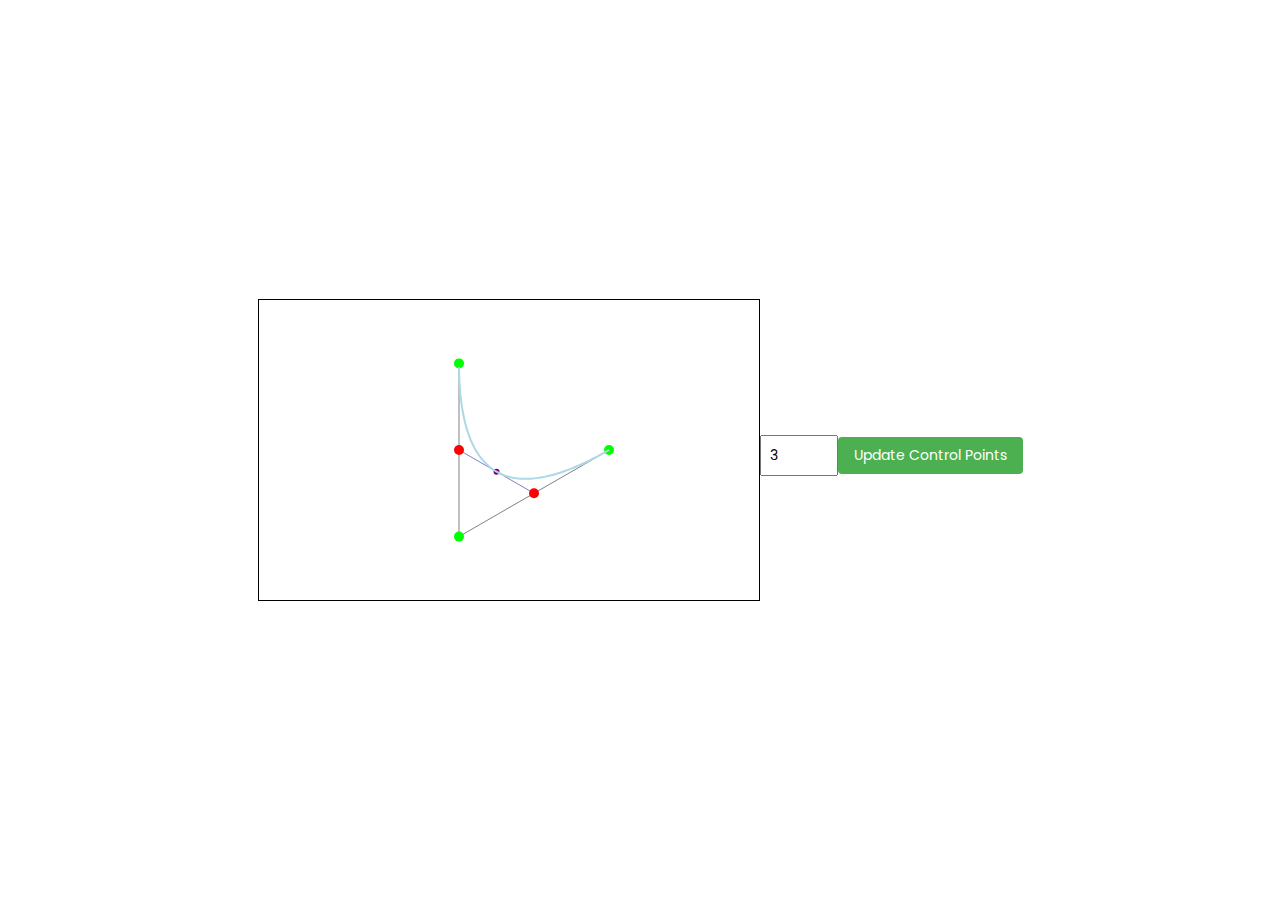
==== index.html @ 213df27c "Working Bezier curve model w/ control points + interpolation pints + midpoints" ====
<!DOCTYPE html>
<html lang="en">
<head>
  <meta charset="UTF-8">
  <meta name="viewport" content="width=device-width, initial-scale=1.0">
  <title>Bezier Curve Tool</title>
  <link rel="stylesheet" href="https://fonts.googleapis.com/css2?family=Poppins:wght@400;700&display=swap">
  <style>
    body {
      margin: 0;
      display: flex;
      justify-content: center;
      align-items: center;
      height: 100vh;
      overflow: hidden;
      font-family: 'Poppins', sans-serif;
    }

    canvas {
      border: 1px solid #000;
    }

    input {
      margin-top: 10px;
      padding: 8px;
      font-size: 14px;
      font-family: 'Poppins', sans-serif;
    }

    button {
      margin-top: 10px;
      padding: 8px 16px;
      font-size: 14px;
      font-family: 'Poppins', sans-serif;
      cursor: pointer;
      background-color: #4CAF50;
      color: #fff;
      border: none;
      border-radius: 4px;
      transition: background-color 0.3s;
    }

    button:hover {
      background-color: #45a049;
    }
  </style>
</head>
<body>
  <canvas id="bezierCanvas" width="500" height="300"></canvas>
  <input type="number" id="controlPointsInput" value="3" min="2" max="7" step="1">
  <button id="updateControlPointsButton">Update Control Points</button>

  <script>
    const canvas = document.getElementById('bezierCanvas');
    const ctx = canvas.getContext('2d');
    const defaultColor = '#00ff00';
    const draggedColor = '#008000';
    const lightBlue = '#add8e6';
    const redColor = '#ff0000';
    const controlVectorColor = '#000000'; // Black color for vectors between control points
    const interpolationVectorColor = '#000080'; // Navy color for vectors between interpolation points
    const midpointVectorColor = '#800080'; // Purple color for vectors between midpoints
    const vectorWidth = 0.5;
    let controlPointsCount = 3; // Set the default number of control points to 3
    let controlPoints = [];
    let interpolationPoints = [];
    let midpointVectors = [];

    let draggedPoint = null;

    function draw() {
      ctx.clearRect(0, 0, canvas.width, canvas.height);

      // Draw vectors connecting control points
      drawVectors(controlPoints, controlVectorColor);

      // Draw vectors connecting interpolation points
      drawVectors(interpolationPoints, interpolationVectorColor);

      // Draw vectors connecting midpoints
      drawVectors(midpointVectors, midpointVectorColor);

      // Draw control points and interpolation points
      drawPoints(controlPoints, defaultColor);
      drawPoints(interpolationPoints, redColor);
      drawMidpoints(midpointVectors, midpointVectorColor);

      // Draw Bezier curve
      ctx.strokeStyle = lightBlue;
      ctx.lineWidth = 2;
      ctx.beginPath();
      const bezierPoints = generateBezierPoints(controlPoints);
      ctx.moveTo(bezierPoints[0].x, bezierPoints[0].y);
      for (let i = 1; i < bezierPoints.length; i++) {
        ctx.lineTo(bezierPoints[i].x, bezierPoints[i].y);
      }
      ctx.stroke();
    }

    function drawVectors(points, color) {
      ctx.strokeStyle = color;
      ctx.lineWidth = vectorWidth;
      for (let i = 0; i < points.length - 1; i++) {
        ctx.beginPath();
        ctx.moveTo(points[i].x, points[i].y);
        ctx.lineTo(points[i + 1].x, points[i + 1].y);
        ctx.stroke();
      }
    }

    function drawPoints(points, color) {
      points.forEach((point, index) => {
        ctx.fillStyle = point === draggedPoint ? draggedColor : color;
        ctx.beginPath();
        ctx.arc(point.x, point.y, 5, 0, 2 * Math.PI);
        ctx.fill();
      });
    }

    function drawMidpoints(points, color) {
      ctx.fillStyle = color;
      points.forEach(point => {
        ctx.beginPath();
        ctx.arc(point.x, point.y, 3, 0, 2 * Math.PI);
        ctx.fill();
      });
    }

    function calculateInterpolationPoints(points) {
      const interpolationPoints = [];
      for (let i = 1; i < points.length; i++) {
        const x = (points[i - 1].x + points[i].x) / 2;
        const y = (points[i - 1].y + points[i].y) / 2;
        interpolationPoints.push({ x, y });
      }
      return interpolationPoints;
    }

    function generateMidpointVectors(points) {
      const midpoints = [];
      for (let i = 0; i < points.length - 1; i++) {
        const x = (points[i].x + points[i + 1].x) / 2;
        const y = (points[i].y + points[i + 1].y) / 2;
        midpoints.push({ x, y });
      }
      return midpoints;
    }

    function updateMidpointVectors() {
      midpointVectors = generateMidpointVectors(interpolationPoints);
    }

    function generateBezierPoints(points) {
      const tValues = [];
      for (let t = 0; t <= 1; t += 0.01) {
        tValues.push(t);
      }

      const bezierPoints = [];
      for (const t of tValues) {
        let x = 0;
        let y = 0;
        for (let i = 0; i < points.length; i++) {
          const binomialCoefficient = binomial(points.length - 1, i);
          const term = binomialCoefficient * (1 - t) ** (points.length - 1 - i) * t ** i;
          x += term * points[i].x;
          y += term * points[i].y;
        }
        bezierPoints.push({ x, y });
      }

      return bezierPoints;
    }

    function binomial(n, k) {
      let coeff = 1;
      for (let i = n - k + 1; i <= n; i++) {
        coeff *= i;
      }
      for (let i = 1; i <= k; i++) {
        coeff /= i;
      }
      return coeff;
    }

    function handleMouseDown(event) {
      const rect = canvas.getBoundingClientRect();
      const mouseX = event.clientX - rect.left;
      const mouseY = event.clientY - rect.top;

      draggedPoint = controlPoints.find(point => {
        const distance = Math.sqrt((point.x - mouseX) ** 2 + (point.y - mouseY) ** 2);
        return distance < 10;
      });

      if (draggedPoint) {
        document.addEventListener('mousemove', handleMouseMove);
        document.addEventListener('mouseup', handleMouseUp);
      }

      draw();
    }

    function handleMouseMove(event) {
      const rect = canvas.getBoundingClientRect();
      const mouseX = event.clientX - rect.left;
      const mouseY = event.clientY - rect.top;

      if (draggedPoint) {
        draggedPoint.x = mouseX;
        draggedPoint.y = mouseY;
      }

      // Recalculate interpolation points and midpoint vectors as control points are moved
      interpolationPoints = calculateInterpolationPoints(controlPoints);
      updateMidpointVectors();

      draw();
    }

    function handleMouseUp() {
      draggedPoint = null;
      document.removeEventListener('mousemove', handleMouseMove);
      document.removeEventListener('mouseup', handleMouseUp);
      draw();
    }

    function updateControlPoints() {
      controlPointsCount = parseInt(document.getElementById('controlPointsInput').value, 10);
      generateDefaultControlPoints();
      draw();
    }

    function generateDefaultControlPoints() {
      controlPoints = [];
      const radius = Math.min(canvas.width, canvas.height) / 3;
      const centerX = canvas.width / 2;
      const centerY = canvas.height / 2;

      for (let i = 0; i < controlPointsCount; i++) {
        const angle = (i / controlPointsCount) * 2 * Math.PI;
        const x = centerX + radius * Math.cos(angle);
        const y = centerY + radius * Math.sin(angle);
        controlPoints.push({ x, y });
      }

      interpolationPoints = calculateInterpolationPoints(controlPoints);
      updateMidpointVectors();
    }

    canvas.addEventListener('mousedown', handleMouseDown);
    document.getElementById('updateControlPointsButton').addEventListener('click', updateControlPoints);

    generateDefaultControlPoints();
    draw(); // Initial draw
  </script>
</body>
</html>
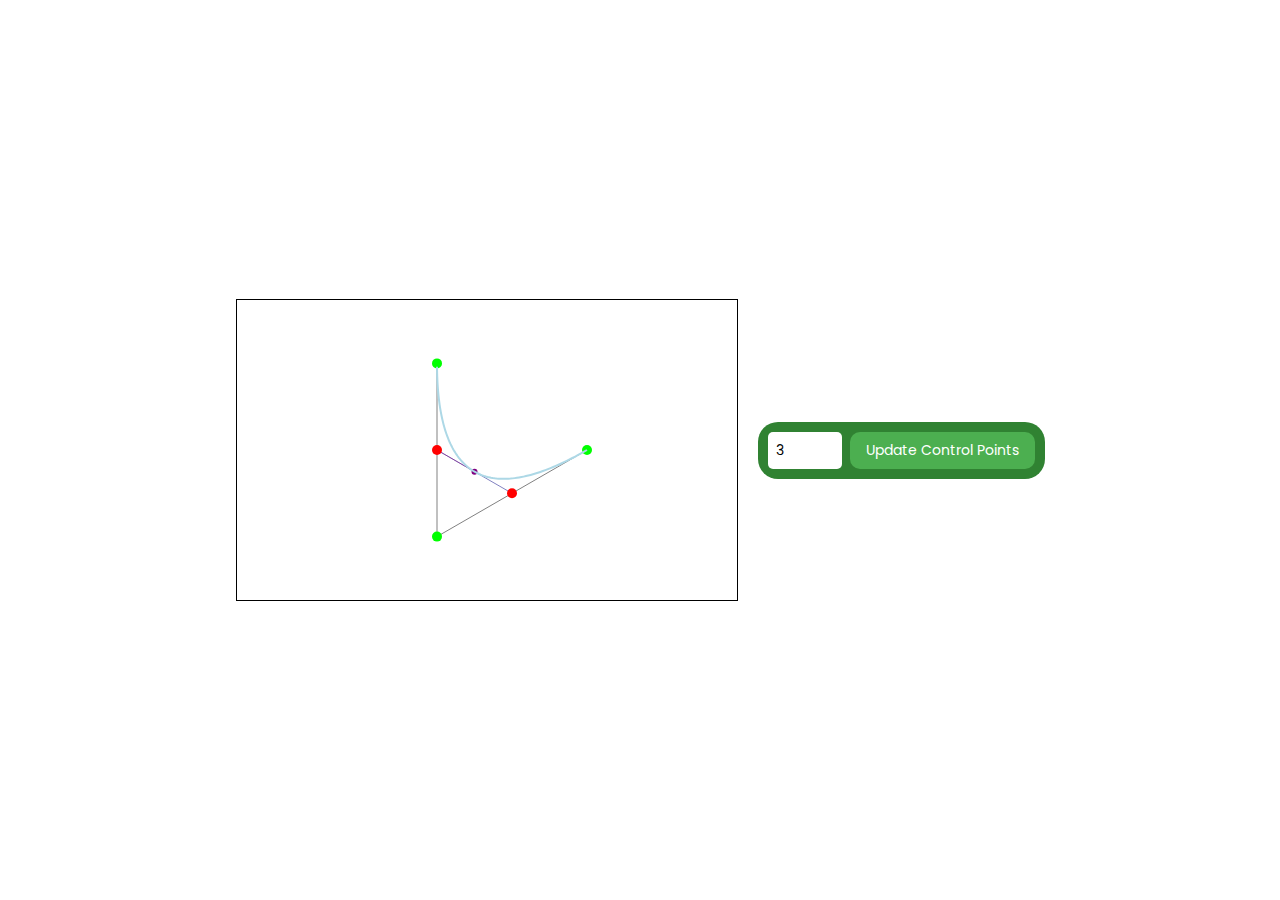
==== commit e8a0a6b0: "midpoints" ====
--- a/index.html
+++ b/index.html
@@ -21,34 +21,48 @@
     }
 
     input {
-      margin-top: 10px;
       padding: 8px;
       font-size: 14px;
+      border-radius: 5px;
+      border: none;
       font-family: 'Poppins', sans-serif;
     }
 
     button {
-      margin-top: 10px;
       padding: 8px 16px;
       font-size: 14px;
+      margin-left: 8px;
       font-family: 'Poppins', sans-serif;
       cursor: pointer;
       background-color: #4CAF50;
       color: #fff;
       border: none;
-      border-radius: 4px;
+      border-radius: 10px;
       transition: background-color 0.3s;
     }
 
     button:hover {
-      background-color: #45a049;
+      background-color: #b5dbb7;
+      color: #308232;
+    }
+
+    #controlPointsContainer {
+      background-color: #308232;
+      padding: 10px;
+      border-radius: 20px;
+      display: flex;
+      margin-left: 20px;
+      flex-direction: row;
+      align-items: center;
     }
   </style>
 </head>
 <body>
   <canvas id="bezierCanvas" width="500" height="300"></canvas>
-  <input type="number" id="controlPointsInput" value="3" min="2" max="7" step="1">
-  <button id="updateControlPointsButton">Update Control Points</button>
+  <div id="controlPointsContainer">
+    <input type="number" id="controlPointsInput" value="3" min="2" max="7" step="1">
+    <button id="updateControlPointsButton">Update Control Points</button>
+  </div>
 
   <script>
     const canvas = document.getElementById('bezierCanvas');
@@ -59,12 +73,13 @@
     const redColor = '#ff0000';
     const controlVectorColor = '#000000'; // Black color for vectors between control points
     const interpolationVectorColor = '#000080'; // Navy color for vectors between interpolation points
-    const midpointVectorColor = '#800080'; // Purple color for vectors between midpoints
+    const midpointVectorColor = ['#800080', '#FF00FF', '#8A2BE2', '#9932CC', '#9400D3', '#8B008B']; // Purple colors for vectors between midpoints
     const vectorWidth = 0.5;
     let controlPointsCount = 3; // Set the default number of control points to 3
     let controlPoints = [];
     let interpolationPoints = [];
     let midpointVectors = [];
+    let drawnMidpoints = []; // Store all drawn midpoints
 
     let draggedPoint = null;
 
@@ -78,12 +93,15 @@
       drawVectors(interpolationPoints, interpolationVectorColor);
 
       // Draw vectors connecting midpoints
-      drawVectors(midpointVectors, midpointVectorColor);
+      drawVectors(midpointVectors, midpointVectorColor[0]);
+
+      // Draw vectors connecting midpoints
+      drawMidpointConnectionVectors(midpointVectors, midpointVectorColor);
 
       // Draw control points and interpolation points
       drawPoints(controlPoints, defaultColor);
       drawPoints(interpolationPoints, redColor);
-      drawMidpoints(midpointVectors, midpointVectorColor);
+      drawMidpoints(midpointVectors, midpointVectorColor[0]);
 
       // Draw Bezier curve
       ctx.strokeStyle = lightBlue;
@@ -95,6 +113,39 @@
         ctx.lineTo(bezierPoints[i].x, bezierPoints[i].y);
       }
       ctx.stroke();
+
+      // Draw midpoints for midpoints recursively
+      drawRecursiveMidpoints(midpointVectors, midpointVectorColor.slice(1));
+    }
+
+    function drawRecursiveMidpoints(points, colors) {
+      // Check if there are midpoints to draw
+      if (points.length >= 2) {
+        // Calculate midpoints for midpoints
+        const nextMidpoints = generateMidpointVectors(points);
+        // Draw vectors connecting midpoints
+        drawMidpointConnectionVectors(nextMidpoints, colors);
+        // Draw midpoints
+        drawMidpoints(nextMidpoints, colors[0]);
+        // Recursively draw midpoints for midpoints
+        drawRecursiveMidpoints(nextMidpoints, colors.slice(1));
+        // Store the drawn midpoints for later use
+        drawnMidpoints.push(...nextMidpoints);
+      }
+    }
+
+    function drawMidpointConnectionVectors(points, colors) {
+      ctx.lineWidth = vectorWidth;
+      for (let i = 0; i < points.length; i++) {
+        const midX = (points[i].x + points[i].midpoint.x) / 2;
+        const midY = (points[i].y + points[i].midpoint.y) / 2;
+        ctx.strokeStyle = colors[i % colors.length];
+        ctx.beginPath();
+        ctx.moveTo(points[i].x, points[i].y);
+        ctx.lineTo(midX, midY);
+        ctx.lineTo(points[i].midpoint.x, points[i].midpoint.y);
+        ctx.stroke();
+      }
     }
 
     function drawVectors(points, color) {
@@ -141,7 +192,7 @@
       for (let i = 0; i < points.length - 1; i++) {
         const x = (points[i].x + points[i + 1].x) / 2;
         const y = (points[i].y + points[i + 1].y) / 2;
-        midpoints.push({ x, y });
+        midpoints.push({ x, y, midpoint: points[i + 1] });
       }
       return midpoints;
     }
@@ -228,6 +279,7 @@
     function updateControlPoints() {
       controlPointsCount = parseInt(document.getElementById('controlPointsInput').value, 10);
       generateDefaultControlPoints();
+      drawnMidpoints = []; // Reset drawn midpoints when control points are updated
       draw();
     }
 
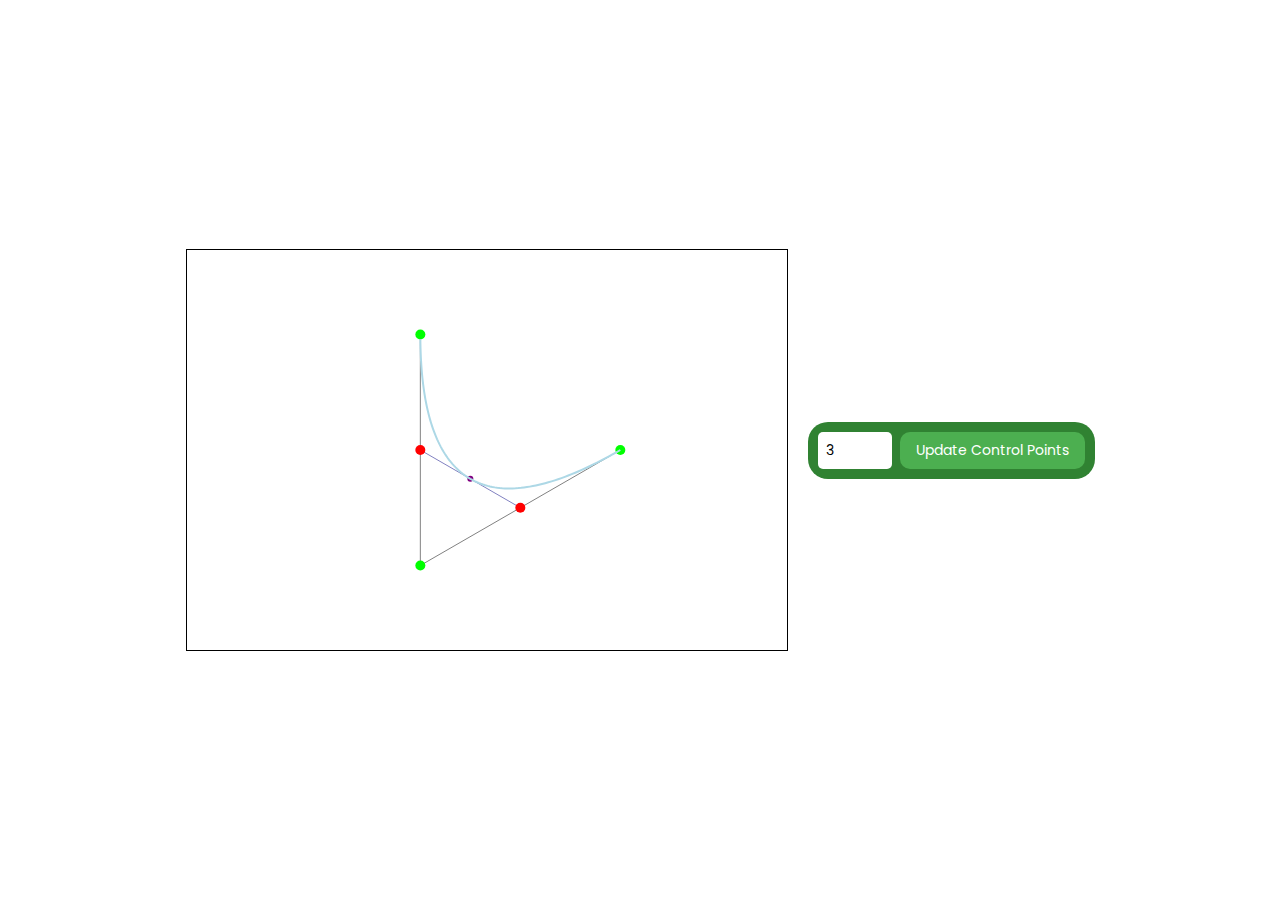
==== commit 8806b450: "midpoint vector works" ====
--- a/index.html
+++ b/index.html
@@ -58,7 +58,7 @@
   </style>
 </head>
 <body>
-  <canvas id="bezierCanvas" width="500" height="300"></canvas>
+  <canvas id="bezierCanvas" width="600" height="400"></canvas>
   <div id="controlPointsContainer">
     <input type="number" id="controlPointsInput" value="3" min="2" max="7" step="1">
     <button id="updateControlPointsButton">Update Control Points</button>
@@ -92,12 +92,6 @@
       // Draw vectors connecting interpolation points
       drawVectors(interpolationPoints, interpolationVectorColor);
 
-      // Draw vectors connecting midpoints
-      drawVectors(midpointVectors, midpointVectorColor[0]);
-
-      // Draw vectors connecting midpoints
-      drawMidpointConnectionVectors(midpointVectors, midpointVectorColor);
-
       // Draw control points and interpolation points
       drawPoints(controlPoints, defaultColor);
       drawPoints(interpolationPoints, redColor);
@@ -116,6 +110,8 @@
 
       // Draw midpoints for midpoints recursively
       drawRecursiveMidpoints(midpointVectors, midpointVectorColor.slice(1));
+      connectPurpleVectors(midpointVectors);
+
     }
 
     function drawRecursiveMidpoints(points, colors) {
@@ -123,10 +119,10 @@
       if (points.length >= 2) {
         // Calculate midpoints for midpoints
         const nextMidpoints = generateMidpointVectors(points);
-        // Draw vectors connecting midpoints
-        drawMidpointConnectionVectors(nextMidpoints, colors);
         // Draw midpoints
         drawMidpoints(nextMidpoints, colors[0]);
+        // Connect midpoints with lines matching their colors
+        drawColoredMidpointLines(nextMidpoints, colors);
         // Recursively draw midpoints for midpoints
         drawRecursiveMidpoints(nextMidpoints, colors.slice(1));
         // Store the drawn midpoints for later use
@@ -134,19 +130,57 @@
       }
     }
 
-    function drawMidpointConnectionVectors(points, colors) {
+
+    function drawColoredMidpointLines(points, colors) {
       ctx.lineWidth = vectorWidth;
-      for (let i = 0; i < points.length; i++) {
-        const midX = (points[i].x + points[i].midpoint.x) / 2;
-        const midY = (points[i].y + points[i].midpoint.y) / 2;
-        ctx.strokeStyle = colors[i % colors.length];
+      for (let i = 0; i < points.length - 1; i++) {
+        const color = colors[i % colors.length];
+        const startPoint = points[i].midpoint || points[i]; // Use midpoint if available, otherwise use the point itself
+        const endPoint = points[i + 1].midpoint || points[i + 1];
+    
+        // Connect midpoints with lines matching their colors
+        ctx.strokeStyle = color;
+        ctx.fillStyle = color;
         ctx.beginPath();
-        ctx.moveTo(points[i].x, points[i].y);
-        ctx.lineTo(midX, midY);
-        ctx.lineTo(points[i].midpoint.x, points[i].midpoint.y);
+        ctx.moveTo(startPoint.x, startPoint.y);
+        ctx.lineTo(endPoint.x, endPoint.y);
         ctx.stroke();
-      }
-    }
+    
+        // Draw a small circle at the midpoint for better visualization
+        if (points[i].midpoint) {
+          ctx.beginPath();
+          ctx.arc(points[i].midpoint.x, points[i].midpoint.y, 2, 0, 2 * Math.PI);
+          ctx.fill();
+        }
+    
+        // Connect midpoints with color #800080 (purple)
+        if (color === '#800080') {
+          ctx.strokeStyle = color;
+          ctx.beginPath();
+          ctx.moveTo(points[i].x, points[i].y);
+          ctx.lineTo(points[i].midpoint.x, points[i].midpoint.y);
+          ctx.stroke();
+        }
+      }
+    }
+    
+    function connectPurpleVectors(points) {
+      ctx.strokeStyle = '#800080'; // Use the color for #800080 (purple)
+      ctx.beginPath();
+      
+      for (let i = 0; i < points.length - 1; i++) {
+        const startPoint = points[i].midpoint || points[i];
+        const endPoint = points[i + 1].midpoint || points[i + 1];
+    
+        // Connect midpoints with color #800080 (purple)
+        ctx.moveTo(startPoint.x, startPoint.y);
+        ctx.lineTo(endPoint.x, endPoint.y);
+      }
+      
+      ctx.stroke();
+    }
+    
+    
 
     function drawVectors(points, color) {
       ctx.strokeStyle = color;
@@ -192,119 +226,121 @@
       for (let i = 0; i < points.length - 1; i++) {
         const x = (points[i].x + points[i + 1].x) / 2;
         const y = (points[i].y + points[i + 1].y) / 2;
-        midpoints.push({ x, y, midpoint: points[i + 1] });
+        midpoints.push({ x, y });
       }
       return midpoints;
     }
-
-    function updateMidpointVectors() {
-      midpointVectors = generateMidpointVectors(interpolationPoints);
-    }
-
-    function generateBezierPoints(points) {
-      const tValues = [];
-      for (let t = 0; t <= 1; t += 0.01) {
-        tValues.push(t);
-      }
-
-      const bezierPoints = [];
-      for (const t of tValues) {
-        let x = 0;
-        let y = 0;
-        for (let i = 0; i < points.length; i++) {
-          const binomialCoefficient = binomial(points.length - 1, i);
-          const term = binomialCoefficient * (1 - t) ** (points.length - 1 - i) * t ** i;
-          x += term * points[i].x;
-          y += term * points[i].y;
-        }
-        bezierPoints.push({ x, y });
-      }
-
-      return bezierPoints;
-    }
-
-    function binomial(n, k) {
-      let coeff = 1;
-      for (let i = n - k + 1; i <= n; i++) {
-        coeff *= i;
-      }
-      for (let i = 1; i <= k; i++) {
-        coeff /= i;
-      }
-      return coeff;
-    }
-
-    function handleMouseDown(event) {
-      const rect = canvas.getBoundingClientRect();
-      const mouseX = event.clientX - rect.left;
-      const mouseY = event.clientY - rect.top;
-
-      draggedPoint = controlPoints.find(point => {
-        const distance = Math.sqrt((point.x - mouseX) ** 2 + (point.y - mouseY) ** 2);
-        return distance < 10;
-      });
-
-      if (draggedPoint) {
-        document.addEventListener('mousemove', handleMouseMove);
-        document.addEventListener('mouseup', handleMouseUp);
-      }
-
-      draw();
-    }
-
-    function handleMouseMove(event) {
-      const rect = canvas.getBoundingClientRect();
-      const mouseX = event.clientX - rect.left;
-      const mouseY = event.clientY - rect.top;
-
-      if (draggedPoint) {
-        draggedPoint.x = mouseX;
-        draggedPoint.y = mouseY;
-      }
-
-      // Recalculate interpolation points and midpoint vectors as control points are moved
-      interpolationPoints = calculateInterpolationPoints(controlPoints);
-      updateMidpointVectors();
-
-      draw();
-    }
-
-    function handleMouseUp() {
-      draggedPoint = null;
-      document.removeEventListener('mousemove', handleMouseMove);
-      document.removeEventListener('mouseup', handleMouseUp);
-      draw();
-    }
-
-    function updateControlPoints() {
-      controlPointsCount = parseInt(document.getElementById('controlPointsInput').value, 10);
+    
+  
+      function updateMidpointVectors() {
+        midpointVectors = generateMidpointVectors(interpolationPoints);
+      }
+  
+      function generateBezierPoints(points) {
+        const tValues = [];
+        for (let t = 0; t <= 1; t += 0.01) {
+          tValues.push(t);
+        }
+  
+        const bezierPoints = [];
+        for (const t of tValues) {
+          let x = 0;
+          let y = 0;
+          for (let i = 0; i < points.length; i++) {
+            const binomialCoefficient = binomial(points.length - 1, i);
+            const term = binomialCoefficient * (1 - t) ** (points.length - 1 - i) * t ** i;
+            x += term * points[i].x;
+            y += term * points[i].y;
+          }
+          bezierPoints.push({ x, y });
+        }
+  
+        return bezierPoints;
+      }
+  
+      function binomial(n, k) {
+        let coeff = 1;
+        for (let i = n - k + 1; i <= n; i++) {
+          coeff *= i;
+        }
+        for (let i = 1; i <= k; i++) {
+          coeff /= i;
+        }
+        return coeff;
+      }
+  
+      function handleMouseDown(event) {
+        const rect = canvas.getBoundingClientRect();
+        const mouseX = event.clientX - rect.left;
+        const mouseY = event.clientY - rect.top;
+  
+        draggedPoint = controlPoints.find(point => {
+          const distance = Math.sqrt((point.x - mouseX) ** 2 + (point.y - mouseY) ** 2);
+          return distance < 10;
+        });
+  
+        if (draggedPoint) {
+          document.addEventListener('mousemove', handleMouseMove);
+          document.addEventListener('mouseup', handleMouseUp);
+        }
+  
+        draw();
+      }
+  
+      function handleMouseMove(event) {
+        const rect = canvas.getBoundingClientRect();
+        const mouseX = event.clientX - rect.left;
+        const mouseY = event.clientY - rect.top;
+  
+        if (draggedPoint) {
+          draggedPoint.x = mouseX;
+          draggedPoint.y = mouseY;
+        }
+  
+        // Recalculate interpolation points and midpoint vectors as control points are moved
+        interpolationPoints = calculateInterpolationPoints(controlPoints);
+        updateMidpointVectors();
+  
+        draw();
+      }
+  
+      function handleMouseUp() {
+        draggedPoint = null;
+        document.removeEventListener('mousemove', handleMouseMove);
+        document.removeEventListener('mouseup', handleMouseUp);
+        draw();
+      }
+  
+      function updateControlPoints() {
+        controlPointsCount = parseInt(document.getElementById('controlPointsInput').value, 10);
+        generateDefaultControlPoints();
+        drawnMidpoints = []; // Reset drawn midpoints when control points are updated
+        draw();
+      }
+  
+      function generateDefaultControlPoints() {
+        controlPoints = [];
+        const radius = Math.min(canvas.width, canvas.height) / 3;
+        const centerX = canvas.width / 2;
+        const centerY = canvas.height / 2;
+  
+        for (let i = 0; i < controlPointsCount; i++) {
+          const angle = (i / controlPointsCount) * 2 * Math.PI;
+          const x = centerX + radius * Math.cos(angle);
+          const y = centerY + radius * Math.sin(angle);
+          controlPoints.push({ x, y });
+        }
+  
+        interpolationPoints = calculateInterpolationPoints(controlPoints);
+        updateMidpointVectors();
+      }
+  
+      canvas.addEventListener('mousedown', handleMouseDown);
+      document.getElementById('updateControlPointsButton').addEventListener('click', updateControlPoints);
+  
       generateDefaultControlPoints();
-      drawnMidpoints = []; // Reset drawn midpoints when control points are updated
-      draw();
-    }
-
-    function generateDefaultControlPoints() {
-      controlPoints = [];
-      const radius = Math.min(canvas.width, canvas.height) / 3;
-      const centerX = canvas.width / 2;
-      const centerY = canvas.height / 2;
-
-      for (let i = 0; i < controlPointsCount; i++) {
-        const angle = (i / controlPointsCount) * 2 * Math.PI;
-        const x = centerX + radius * Math.cos(angle);
-        const y = centerY + radius * Math.sin(angle);
-        controlPoints.push({ x, y });
-      }
-
-      interpolationPoints = calculateInterpolationPoints(controlPoints);
-      updateMidpointVectors();
-    }
-
-    canvas.addEventListener('mousedown', handleMouseDown);
-    document.getElementById('updateControlPointsButton').addEventListener('click', updateControlPoints);
-
-    generateDefaultControlPoints();
-    draw(); // Initial draw
-  </script>
-</body>
-</html>
+      draw(); // Initial draw
+    </script>
+  </body>
+  </html>
+  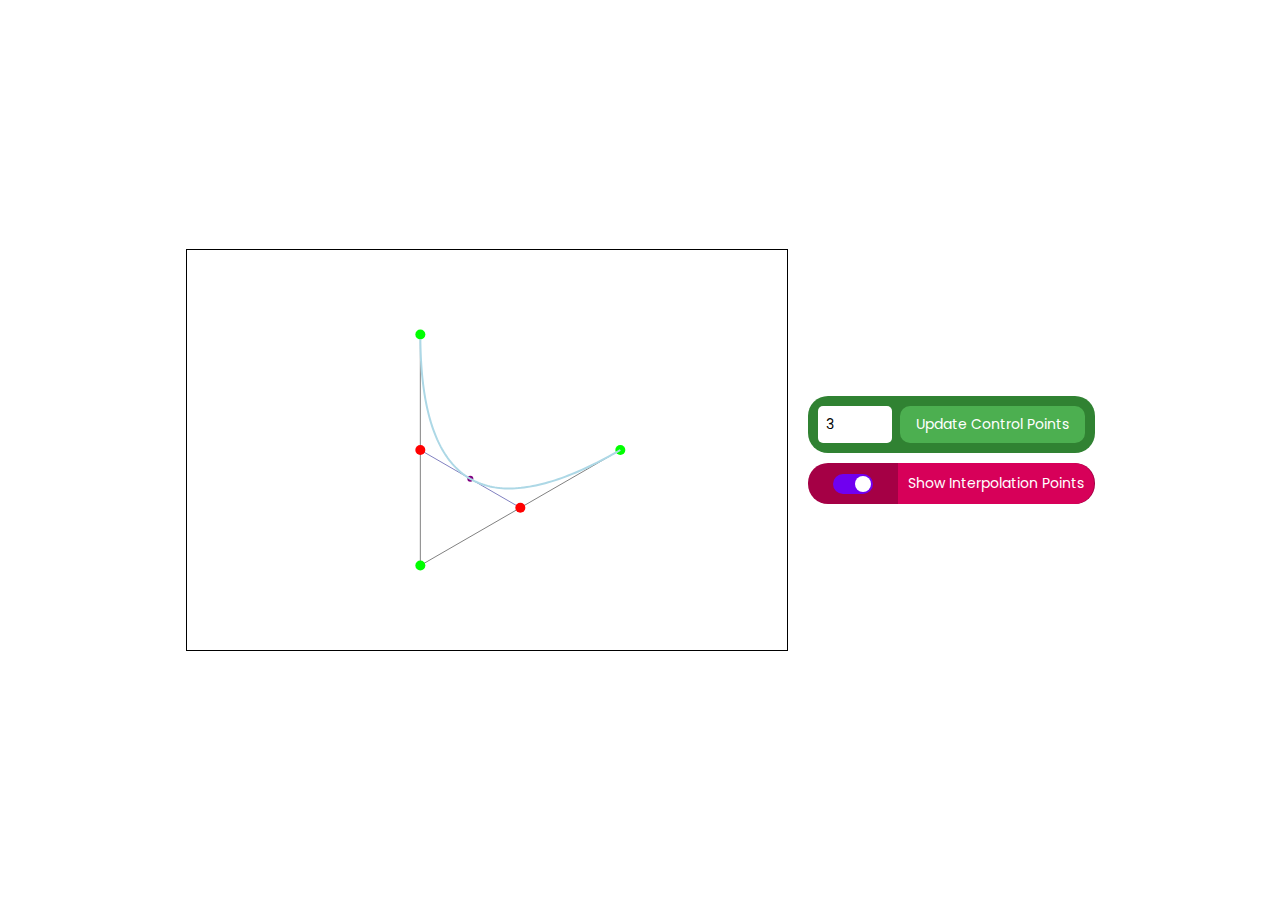
==== commit 90fae3e9: "show interpolation point feature added" ====
--- a/index.html
+++ b/index.html
@@ -46,8 +46,7 @@
       color: #308232;
     }
 
-    #controlPointsContainer {
-      background-color: #308232;
+    .container {
       padding: 10px;
       border-radius: 20px;
       display: flex;
@@ -55,15 +54,91 @@
       flex-direction: row;
       align-items: center;
     }
+
+    #controlPointsContainer {
+      background-color: #308232;
+    }
+
+    #toggleContainer {
+      background-color: #a50045;
+      padding: 0px;
+    }
+
+    #toggleContainer {
+      display: flex;
+      align-items: center;
+      margin-top: 10px;
+    }
+
+    #toggleContainer span {
+      margin-left: 25px;
+      font-size: 14px;
+      color: white;
+      background-color: #d70059;
+      padding: 10px;
+      border-top-right-radius: 20px;
+      border-bottom-right-radius: 20px;
+    }
+
+    #toggleContainer input[type="checkbox"] {
+      display: none;
+    }
+
+    #toggleContainer .toggle-slider {
+      margin-left: 25px;
+      position: relative;
+      display: inline-block;
+      width: 40px;
+      height: 20px;
+      background-color: #ccc;
+      border-radius: 20px;
+      transition: background-color 0.4s;
+    }
+
+    #toggleContainer .toggle-slider:before {
+      content: "";
+      position: absolute;
+      height: 16px;
+      width: 16px;
+      background-color: rgb(255, 255, 255);
+      border-radius: 50%;
+      top: 2px;
+      left: 2px;
+      transition: transform 0.4s;
+    }
+
+    #toggleInterpolation:checked + .toggle-slider {
+      background-color: #7000f0;
+    }
+
+    #toggleInterpolation:checked + .toggle-slider:before {
+      transform: translateX(20px);
+    }
+
+    #toggleInterpolation:not(:checked) + .toggle-slider {
+      background-color: #ff8585;
+    }
+
+    #toggleInterpolation:not(:checked) + .toggle-slider:before {
+      transform: translateX(0);
+    }
   </style>
 </head>
 <body>
   <canvas id="bezierCanvas" width="600" height="400"></canvas>
-  <div id="controlPointsContainer">
-    <input type="number" id="controlPointsInput" value="3" min="2" max="7" step="1">
-    <button id="updateControlPointsButton">Update Control Points</button>
+  <div id = "controlBox">
+    <div id="controlPointsContainer" class = "container">
+      <input type="number" id="controlPointsInput" value="3" min="2" max="7" step="1">
+      <button id="updateControlPointsButton">Update Control Points</button>
+    </div>
+  
+    <div id="toggleContainer" class = "container">
+      <input type="checkbox" id="toggleInterpolation" checked>
+      <label class="toggle-slider" for="toggleInterpolation"></label>
+      <span>Show Interpolation Points</span>
+    </div>
   </div>
-
+  
   <script>
     const canvas = document.getElementById('bezierCanvas');
     const ctx = canvas.getContext('2d');
@@ -85,18 +160,23 @@
 
     function draw() {
       ctx.clearRect(0, 0, canvas.width, canvas.height);
-
+  
       // Draw vectors connecting control points
       drawVectors(controlPoints, controlVectorColor);
-
-      // Draw vectors connecting interpolation points
-      drawVectors(interpolationPoints, interpolationVectorColor);
-
-      // Draw control points and interpolation points
+  
+      if (document.getElementById('toggleInterpolation').checked) {
+        // Draw vectors connecting interpolation points
+        drawVectors(interpolationPoints, interpolationVectorColor);
+        // Draw interpolation points
+        drawPoints(interpolationPoints, redColor);
+        drawMidpoints(midpointVectors, midpointVectorColor[0]);
+        // Draw midpoints for midpoints recursively
+        drawRecursiveMidpoints(midpointVectors, midpointVectorColor.slice(1));
+        connectPurpleVectors(midpointVectors);
+      }
+  
+      // Draw control points
       drawPoints(controlPoints, defaultColor);
-      drawPoints(interpolationPoints, redColor);
-      drawMidpoints(midpointVectors, midpointVectorColor[0]);
-
       // Draw Bezier curve
       ctx.strokeStyle = lightBlue;
       ctx.lineWidth = 2;
@@ -107,16 +187,14 @@
         ctx.lineTo(bezierPoints[i].x, bezierPoints[i].y);
       }
       ctx.stroke();
-
-      // Draw midpoints for midpoints recursively
-      drawRecursiveMidpoints(midpointVectors, midpointVectorColor.slice(1));
-      connectPurpleVectors(midpointVectors);
-
+  
+      // Store the drawn midpoints for later use
+      drawnMidpoints = [];
     }
 
     function drawRecursiveMidpoints(points, colors) {
       // Check if there are midpoints to draw
-      if (points.length >= 2) {
+      if (document.getElementById('toggleInterpolation').checked && points.length >= 2) {
         // Calculate midpoints for midpoints
         const nextMidpoints = generateMidpointVectors(points);
         // Draw midpoints
@@ -130,57 +208,56 @@
       }
     }
 
-
     function drawColoredMidpointLines(points, colors) {
-      ctx.lineWidth = vectorWidth;
-      for (let i = 0; i < points.length - 1; i++) {
-        const color = colors[i % colors.length];
-        const startPoint = points[i].midpoint || points[i]; // Use midpoint if available, otherwise use the point itself
-        const endPoint = points[i + 1].midpoint || points[i + 1];
-    
-        // Connect midpoints with lines matching their colors
-        ctx.strokeStyle = color;
-        ctx.fillStyle = color;
-        ctx.beginPath();
-        ctx.moveTo(startPoint.x, startPoint.y);
-        ctx.lineTo(endPoint.x, endPoint.y);
-        ctx.stroke();
-    
-        // Draw a small circle at the midpoint for better visualization
-        if (points[i].midpoint) {
+      if (document.getElementById('toggleInterpolation').checked) {
+        ctx.lineWidth = vectorWidth;
+        for (let i = 0; i < points.length - 1; i++) {
+          const color = colors[i % colors.length];
+          const startPoint = points[i].midpoint || points[i]; // Use midpoint if available, otherwise use the point itself
+          const endPoint = points[i + 1].midpoint || points[i + 1];
+  
+          // Connect midpoints with lines matching their colors
+          ctx.strokeStyle = color;
+          ctx.fillStyle = color;
           ctx.beginPath();
-          ctx.arc(points[i].midpoint.x, points[i].midpoint.y, 2, 0, 2 * Math.PI);
-          ctx.fill();
+          ctx.moveTo(startPoint.x, startPoint.y);
+          ctx.lineTo(endPoint.x, endPoint.y);
+          ctx.stroke();
+  
+          // Draw a small circle at the midpoint for better visualization
+          if (points[i].midpoint) {
+            ctx.beginPath();
+            ctx.arc(points[i].midpoint.x, points[i].midpoint.y, 2, 0, 2 * Math.PI);
+            ctx.fill();
+          }
+  
+          // Connect midpoints with color #800080 (purple)
+          if (color === '#800080') {
+            ctx.strokeStyle = color;
+            ctx.beginPath();
+            ctx.moveTo(points[i].x, points[i].y);
+            ctx.lineTo(points[i].midpoint.x, points[i].midpoint.y);
+            ctx.stroke();
+          }
         }
-    
-        // Connect midpoints with color #800080 (purple)
-        if (color === '#800080') {
-          ctx.strokeStyle = color;
-          ctx.beginPath();
-          ctx.moveTo(points[i].x, points[i].y);
-          ctx.lineTo(points[i].midpoint.x, points[i].midpoint.y);
-          ctx.stroke();
-        }
-      }
-    }
-    
+      }
+    }
+
     function connectPurpleVectors(points) {
       ctx.strokeStyle = '#800080'; // Use the color for #800080 (purple)
       ctx.beginPath();
-      
+
       for (let i = 0; i < points.length - 1; i++) {
         const startPoint = points[i].midpoint || points[i];
         const endPoint = points[i + 1].midpoint || points[i + 1];
-    
+
         // Connect midpoints with color #800080 (purple)
         ctx.moveTo(startPoint.x, startPoint.y);
         ctx.lineTo(endPoint.x, endPoint.y);
       }
-      
+
       ctx.stroke();
     }
-    
-    
 
     function drawVectors(points, color) {
       ctx.strokeStyle = color;
@@ -230,117 +307,115 @@
       }
       return midpoints;
     }
-    
-  
-      function updateMidpointVectors() {
-        midpointVectors = generateMidpointVectors(interpolationPoints);
-      }
-  
-      function generateBezierPoints(points) {
-        const tValues = [];
-        for (let t = 0; t <= 1; t += 0.01) {
-          tValues.push(t);
+
+    function updateMidpointVectors() {
+      midpointVectors = generateMidpointVectors(interpolationPoints);
+    }
+
+    function generateBezierPoints(points) {
+      const tValues = [];
+      for (let t = 0; t <= 1; t += 0.01) {
+        tValues.push(t);
+      }
+
+      const bezierPoints = [];
+      for (const t of tValues) {
+        let x = 0;
+        let y = 0;
+        for (let i = 0; i < points.length; i++) {
+          const binomialCoefficient = binomial(points.length - 1, i);
+          const term = binomialCoefficient * (1 - t) ** (points.length - 1 - i) * t ** i;
+          x += term * points[i].x;
+          y += term * points[i].y;
         }
-  
-        const bezierPoints = [];
-        for (const t of tValues) {
-          let x = 0;
-          let y = 0;
-          for (let i = 0; i < points.length; i++) {
-            const binomialCoefficient = binomial(points.length - 1, i);
-            const term = binomialCoefficient * (1 - t) ** (points.length - 1 - i) * t ** i;
-            x += term * points[i].x;
-            y += term * points[i].y;
-          }
-          bezierPoints.push({ x, y });
-        }
-  
-        return bezierPoints;
-      }
-  
-      function binomial(n, k) {
-        let coeff = 1;
-        for (let i = n - k + 1; i <= n; i++) {
-          coeff *= i;
-        }
-        for (let i = 1; i <= k; i++) {
-          coeff /= i;
-        }
-        return coeff;
-      }
-  
-      function handleMouseDown(event) {
-        const rect = canvas.getBoundingClientRect();
-        const mouseX = event.clientX - rect.left;
-        const mouseY = event.clientY - rect.top;
-  
-        draggedPoint = controlPoints.find(point => {
-          const distance = Math.sqrt((point.x - mouseX) ** 2 + (point.y - mouseY) ** 2);
-          return distance < 10;
-        });
-  
-        if (draggedPoint) {
-          document.addEventListener('mousemove', handleMouseMove);
-          document.addEventListener('mouseup', handleMouseUp);
-        }
-  
-        draw();
-      }
-  
-      function handleMouseMove(event) {
-        const rect = canvas.getBoundingClientRect();
-        const mouseX = event.clientX - rect.left;
-        const mouseY = event.clientY - rect.top;
-  
-        if (draggedPoint) {
-          draggedPoint.x = mouseX;
-          draggedPoint.y = mouseY;
-        }
-  
-        // Recalculate interpolation points and midpoint vectors as control points are moved
-        interpolationPoints = calculateInterpolationPoints(controlPoints);
-        updateMidpointVectors();
-  
-        draw();
-      }
-  
-      function handleMouseUp() {
-        draggedPoint = null;
-        document.removeEventListener('mousemove', handleMouseMove);
-        document.removeEventListener('mouseup', handleMouseUp);
-        draw();
-      }
-  
-      function updateControlPoints() {
-        controlPointsCount = parseInt(document.getElementById('controlPointsInput').value, 10);
-        generateDefaultControlPoints();
-        drawnMidpoints = []; // Reset drawn midpoints when control points are updated
-        draw();
-      }
-  
-      function generateDefaultControlPoints() {
-        controlPoints = [];
-        const radius = Math.min(canvas.width, canvas.height) / 3;
-        const centerX = canvas.width / 2;
-        const centerY = canvas.height / 2;
-  
-        for (let i = 0; i < controlPointsCount; i++) {
-          const angle = (i / controlPointsCount) * 2 * Math.PI;
-          const x = centerX + radius * Math.cos(angle);
-          const y = centerY + radius * Math.sin(angle);
-          controlPoints.push({ x, y });
-        }
-  
-        interpolationPoints = calculateInterpolationPoints(controlPoints);
-        updateMidpointVectors();
-      }
-  
-      canvas.addEventListener('mousedown', handleMouseDown);
-      document.getElementById('updateControlPointsButton').addEventListener('click', updateControlPoints);
-  
+        bezierPoints.push({ x, y });
+      }
+
+      return bezierPoints;
+    }
+
+    function binomial(n, k) {
+      let coeff = 1;
+      for (let i = n - k + 1; i <= n; i++) {
+        coeff *= i;
+      }
+      for (let i = 1; i <= k; i++) {
+        coeff /= i;
+      }
+      return coeff;
+    }
+
+    function handleMouseDown(event) {
+      const rect = canvas.getBoundingClientRect();
+      const mouseX = event.clientX - rect.left;
+      const mouseY = event.clientY - rect.top;
+
+      draggedPoint = controlPoints.find(point => {
+        const distance = Math.sqrt((point.x - mouseX) ** 2 + (point.y - mouseY) ** 2);
+        return distance < 10;
+      });
+
+      if (draggedPoint) {
+        document.addEventListener('mousemove', handleMouseMove);
+        document.addEventListener('mouseup', handleMouseUp);
+      }
+
+      draw();
+    }
+
+    function handleMouseMove(event) {
+      const rect = canvas.getBoundingClientRect();
+      const mouseX = event.clientX - rect.left;
+      const mouseY = event.clientY - rect.top;
+
+      if (draggedPoint) {
+        draggedPoint.x = mouseX;
+        draggedPoint.y = mouseY;
+      }
+
+      // Recalculate interpolation points and midpoint vectors as control points are moved
+      interpolationPoints = calculateInterpolationPoints(controlPoints);
+      updateMidpointVectors();
+
+      draw();
+    }
+
+    function handleMouseUp() {
+      draggedPoint = null;
+      document.removeEventListener('mousemove', handleMouseMove);
+      document.removeEventListener('mouseup', handleMouseUp);
+      draw();
+    }
+
+    function updateControlPoints() {
+      controlPointsCount = parseInt(document.getElementById('controlPointsInput').value, 10);
       generateDefaultControlPoints();
-      draw(); // Initial draw
-    </script>
-  </body>
-  </html>
-  +      drawnMidpoints = []; // Reset drawn midpoints when control points are updated
+      draw();
+    }
+
+    function generateDefaultControlPoints() {
+      controlPoints = [];
+      const radius = Math.min(canvas.width, canvas.height) / 3;
+      const centerX = canvas.width / 2;
+      const centerY = canvas.height / 2;
+
+      for (let i = 0; i < controlPointsCount; i++) {
+        const angle = (i / controlPointsCount) * 2 * Math.PI;
+        const x = centerX + radius * Math.cos(angle);
+        const y = centerY + radius * Math.sin(angle);
+        controlPoints.push({ x, y });
+      }
+
+      interpolationPoints = calculateInterpolationPoints(controlPoints);
+      updateMidpointVectors();
+    }
+
+    canvas.addEventListener('mousedown', handleMouseDown);
+    document.getElementById('updateControlPointsButton').addEventListener('click', updateControlPoints);
+
+    generateDefaultControlPoints();
+    draw(); // Initial draw
+  </script>
+</body>
+</html>
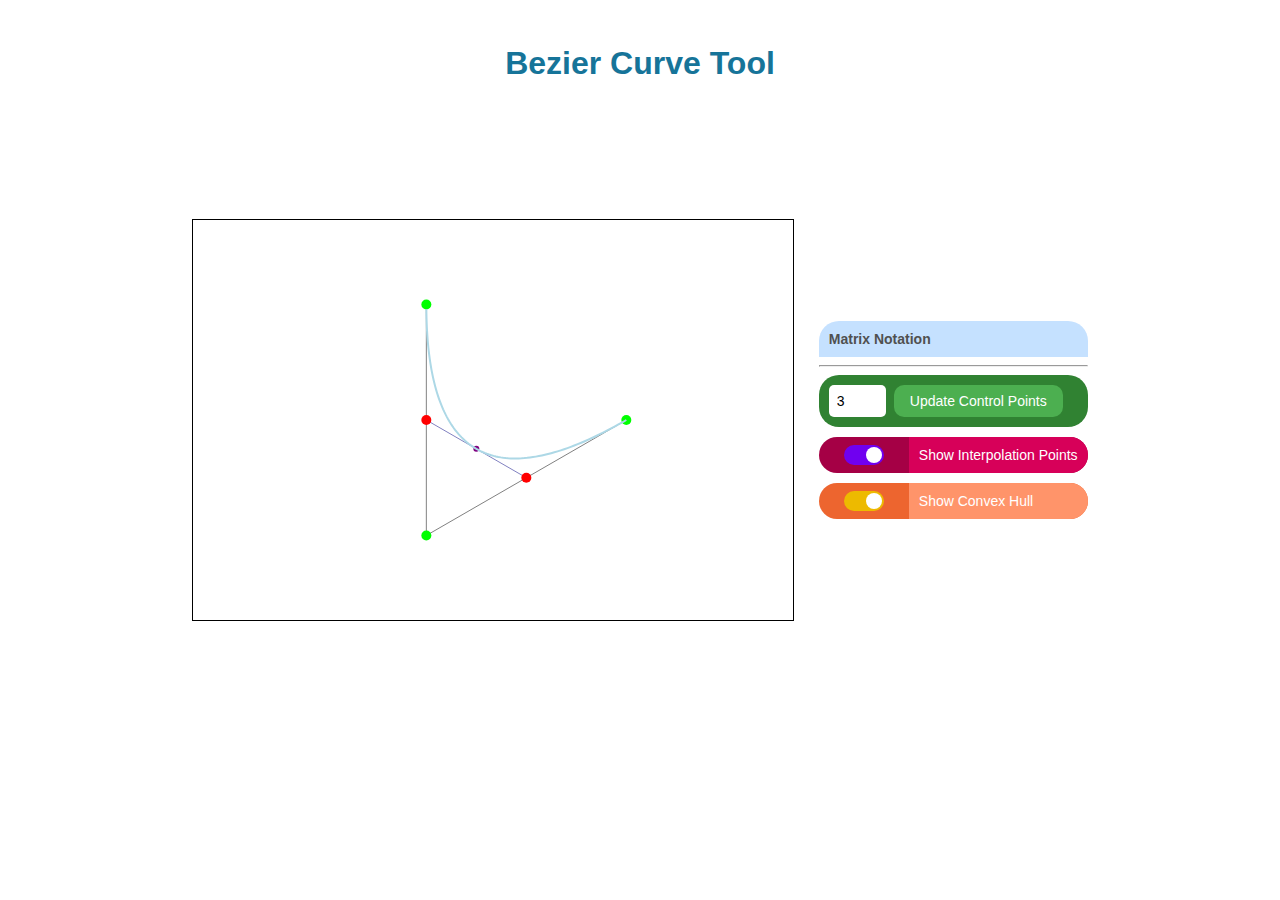
==== commit c7d7bb01: "convex hull toggle" ====
--- a/index.html
+++ b/index.html
@@ -4,418 +4,37 @@
   <meta charset="UTF-8">
   <meta name="viewport" content="width=device-width, initial-scale=1.0">
   <title>Bezier Curve Tool</title>
-  <link rel="stylesheet" href="https://fonts.googleapis.com/css2?family=Poppins:wght@400;700&display=swap">
-  <style>
-    body {
-      margin: 0;
-      display: flex;
-      justify-content: center;
-      align-items: center;
-      height: 100vh;
-      overflow: hidden;
-      font-family: 'Poppins', sans-serif;
-    }
-
-    canvas {
-      border: 1px solid #000;
-    }
-
-    input {
-      padding: 8px;
-      font-size: 14px;
-      border-radius: 5px;
-      border: none;
-      font-family: 'Poppins', sans-serif;
-    }
-
-    button {
-      padding: 8px 16px;
-      font-size: 14px;
-      margin-left: 8px;
-      font-family: 'Poppins', sans-serif;
-      cursor: pointer;
-      background-color: #4CAF50;
-      color: #fff;
-      border: none;
-      border-radius: 10px;
-      transition: background-color 0.3s;
-    }
-
-    button:hover {
-      background-color: #b5dbb7;
-      color: #308232;
-    }
-
-    .container {
-      padding: 10px;
-      border-radius: 20px;
-      display: flex;
-      margin-left: 20px;
-      flex-direction: row;
-      align-items: center;
-    }
-
-    #controlPointsContainer {
-      background-color: #308232;
-    }
-
-    #toggleContainer {
-      background-color: #a50045;
-      padding: 0px;
-    }
-
-    #toggleContainer {
-      display: flex;
-      align-items: center;
-      margin-top: 10px;
-    }
-
-    #toggleContainer span {
-      margin-left: 25px;
-      font-size: 14px;
-      color: white;
-      background-color: #d70059;
-      padding: 10px;
-      border-top-right-radius: 20px;
-      border-bottom-right-radius: 20px;
-    }
-
-    #toggleContainer input[type="checkbox"] {
-      display: none;
-    }
-
-    #toggleContainer .toggle-slider {
-      margin-left: 25px;
-      position: relative;
-      display: inline-block;
-      width: 40px;
-      height: 20px;
-      background-color: #ccc;
-      border-radius: 20px;
-      transition: background-color 0.4s;
-    }
-
-    #toggleContainer .toggle-slider:before {
-      content: "";
-      position: absolute;
-      height: 16px;
-      width: 16px;
-      background-color: rgb(255, 255, 255);
-      border-radius: 50%;
-      top: 2px;
-      left: 2px;
-      transition: transform 0.4s;
-    }
-
-    #toggleInterpolation:checked + .toggle-slider {
-      background-color: #7000f0;
-    }
-
-    #toggleInterpolation:checked + .toggle-slider:before {
-      transform: translateX(20px);
-    }
-
-    #toggleInterpolation:not(:checked) + .toggle-slider {
-      background-color: #ff8585;
-    }
-
-    #toggleInterpolation:not(:checked) + .toggle-slider:before {
-      transform: translateX(0);
-    }
-  </style>
+  <link rel="stylesheet" href="style.css">
 </head>
 <body>
-  <canvas id="bezierCanvas" width="600" height="400"></canvas>
-  <div id = "controlBox">
-    <div id="controlPointsContainer" class = "container">
-      <input type="number" id="controlPointsInput" value="3" min="2" max="7" step="1">
-      <button id="updateControlPointsButton">Update Control Points</button>
-    </div>
-  
-    <div id="toggleContainer" class = "container">
-      <input type="checkbox" id="toggleInterpolation" checked>
-      <label class="toggle-slider" for="toggleInterpolation"></label>
-      <span>Show Interpolation Points</span>
+  <h1 id = "title">Bezier Curve Tool</h1>
+  <div id = "content">
+    <canvas id="bezierCanvas" width="600" height="400"></canvas>
+    <div id="controlBox">
+      <div id = "matrix_notation">
+        <h3>Matrix Notation</h3>
+        <div id = "matrix_content">
+          <div class = "matrix"></div>
+        </div>
+      </div>
+      <hr>
+      <div id="controlPointsContainer" class="container">
+        <input type="number" id="controlPointsInput" value="3" min="2" max="7" step="1">
+        <button id="updateControlPointsButton">Update Control Points</button>
+      </div>
+    
+      <div id = "interpolationContainer" class="toggleContainer container">
+        <input type="checkbox" id="toggleInterpolation" checked>
+        <label class="toggle-slider" for="toggleInterpolation"></label>
+        <span>Show Interpolation Points</span>
+      </div>
+      <div id = "convexContainer" class="toggleContainer container">
+        <input type="checkbox" id="toggleConvex" checked>
+        <label class="toggle-slider" for="toggleConvex"></label>
+        <span>Show Convex Hull</span>
+      </div>
     </div>
   </div>
-  
-  <script>
-    const canvas = document.getElementById('bezierCanvas');
-    const ctx = canvas.getContext('2d');
-    const defaultColor = '#00ff00';
-    const draggedColor = '#008000';
-    const lightBlue = '#add8e6';
-    const redColor = '#ff0000';
-    const controlVectorColor = '#000000'; // Black color for vectors between control points
-    const interpolationVectorColor = '#000080'; // Navy color for vectors between interpolation points
-    const midpointVectorColor = ['#800080', '#FF00FF', '#8A2BE2', '#9932CC', '#9400D3', '#8B008B']; // Purple colors for vectors between midpoints
-    const vectorWidth = 0.5;
-    let controlPointsCount = 3; // Set the default number of control points to 3
-    let controlPoints = [];
-    let interpolationPoints = [];
-    let midpointVectors = [];
-    let drawnMidpoints = []; // Store all drawn midpoints
-
-    let draggedPoint = null;
-
-    function draw() {
-      ctx.clearRect(0, 0, canvas.width, canvas.height);
-  
-      // Draw vectors connecting control points
-      drawVectors(controlPoints, controlVectorColor);
-  
-      if (document.getElementById('toggleInterpolation').checked) {
-        // Draw vectors connecting interpolation points
-        drawVectors(interpolationPoints, interpolationVectorColor);
-        // Draw interpolation points
-        drawPoints(interpolationPoints, redColor);
-        drawMidpoints(midpointVectors, midpointVectorColor[0]);
-        // Draw midpoints for midpoints recursively
-        drawRecursiveMidpoints(midpointVectors, midpointVectorColor.slice(1));
-        connectPurpleVectors(midpointVectors);
-      }
-  
-      // Draw control points
-      drawPoints(controlPoints, defaultColor);
-      // Draw Bezier curve
-      ctx.strokeStyle = lightBlue;
-      ctx.lineWidth = 2;
-      ctx.beginPath();
-      const bezierPoints = generateBezierPoints(controlPoints);
-      ctx.moveTo(bezierPoints[0].x, bezierPoints[0].y);
-      for (let i = 1; i < bezierPoints.length; i++) {
-        ctx.lineTo(bezierPoints[i].x, bezierPoints[i].y);
-      }
-      ctx.stroke();
-  
-      // Store the drawn midpoints for later use
-      drawnMidpoints = [];
-    }
-
-    function drawRecursiveMidpoints(points, colors) {
-      // Check if there are midpoints to draw
-      if (document.getElementById('toggleInterpolation').checked && points.length >= 2) {
-        // Calculate midpoints for midpoints
-        const nextMidpoints = generateMidpointVectors(points);
-        // Draw midpoints
-        drawMidpoints(nextMidpoints, colors[0]);
-        // Connect midpoints with lines matching their colors
-        drawColoredMidpointLines(nextMidpoints, colors);
-        // Recursively draw midpoints for midpoints
-        drawRecursiveMidpoints(nextMidpoints, colors.slice(1));
-        // Store the drawn midpoints for later use
-        drawnMidpoints.push(...nextMidpoints);
-      }
-    }
-
-    function drawColoredMidpointLines(points, colors) {
-      if (document.getElementById('toggleInterpolation').checked) {
-        ctx.lineWidth = vectorWidth;
-        for (let i = 0; i < points.length - 1; i++) {
-          const color = colors[i % colors.length];
-          const startPoint = points[i].midpoint || points[i]; // Use midpoint if available, otherwise use the point itself
-          const endPoint = points[i + 1].midpoint || points[i + 1];
-  
-          // Connect midpoints with lines matching their colors
-          ctx.strokeStyle = color;
-          ctx.fillStyle = color;
-          ctx.beginPath();
-          ctx.moveTo(startPoint.x, startPoint.y);
-          ctx.lineTo(endPoint.x, endPoint.y);
-          ctx.stroke();
-  
-          // Draw a small circle at the midpoint for better visualization
-          if (points[i].midpoint) {
-            ctx.beginPath();
-            ctx.arc(points[i].midpoint.x, points[i].midpoint.y, 2, 0, 2 * Math.PI);
-            ctx.fill();
-          }
-  
-          // Connect midpoints with color #800080 (purple)
-          if (color === '#800080') {
-            ctx.strokeStyle = color;
-            ctx.beginPath();
-            ctx.moveTo(points[i].x, points[i].y);
-            ctx.lineTo(points[i].midpoint.x, points[i].midpoint.y);
-            ctx.stroke();
-          }
-        }
-      }
-    }
-
-    function connectPurpleVectors(points) {
-      ctx.strokeStyle = '#800080'; // Use the color for #800080 (purple)
-      ctx.beginPath();
-
-      for (let i = 0; i < points.length - 1; i++) {
-        const startPoint = points[i].midpoint || points[i];
-        const endPoint = points[i + 1].midpoint || points[i + 1];
-
-        // Connect midpoints with color #800080 (purple)
-        ctx.moveTo(startPoint.x, startPoint.y);
-        ctx.lineTo(endPoint.x, endPoint.y);
-      }
-
-      ctx.stroke();
-    }
-
-    function drawVectors(points, color) {
-      ctx.strokeStyle = color;
-      ctx.lineWidth = vectorWidth;
-      for (let i = 0; i < points.length - 1; i++) {
-        ctx.beginPath();
-        ctx.moveTo(points[i].x, points[i].y);
-        ctx.lineTo(points[i + 1].x, points[i + 1].y);
-        ctx.stroke();
-      }
-    }
-
-    function drawPoints(points, color) {
-      points.forEach((point, index) => {
-        ctx.fillStyle = point === draggedPoint ? draggedColor : color;
-        ctx.beginPath();
-        ctx.arc(point.x, point.y, 5, 0, 2 * Math.PI);
-        ctx.fill();
-      });
-    }
-
-    function drawMidpoints(points, color) {
-      ctx.fillStyle = color;
-      points.forEach(point => {
-        ctx.beginPath();
-        ctx.arc(point.x, point.y, 3, 0, 2 * Math.PI);
-        ctx.fill();
-      });
-    }
-
-    function calculateInterpolationPoints(points) {
-      const interpolationPoints = [];
-      for (let i = 1; i < points.length; i++) {
-        const x = (points[i - 1].x + points[i].x) / 2;
-        const y = (points[i - 1].y + points[i].y) / 2;
-        interpolationPoints.push({ x, y });
-      }
-      return interpolationPoints;
-    }
-
-    function generateMidpointVectors(points) {
-      const midpoints = [];
-      for (let i = 0; i < points.length - 1; i++) {
-        const x = (points[i].x + points[i + 1].x) / 2;
-        const y = (points[i].y + points[i + 1].y) / 2;
-        midpoints.push({ x, y });
-      }
-      return midpoints;
-    }
-
-    function updateMidpointVectors() {
-      midpointVectors = generateMidpointVectors(interpolationPoints);
-    }
-
-    function generateBezierPoints(points) {
-      const tValues = [];
-      for (let t = 0; t <= 1; t += 0.01) {
-        tValues.push(t);
-      }
-
-      const bezierPoints = [];
-      for (const t of tValues) {
-        let x = 0;
-        let y = 0;
-        for (let i = 0; i < points.length; i++) {
-          const binomialCoefficient = binomial(points.length - 1, i);
-          const term = binomialCoefficient * (1 - t) ** (points.length - 1 - i) * t ** i;
-          x += term * points[i].x;
-          y += term * points[i].y;
-        }
-        bezierPoints.push({ x, y });
-      }
-
-      return bezierPoints;
-    }
-
-    function binomial(n, k) {
-      let coeff = 1;
-      for (let i = n - k + 1; i <= n; i++) {
-        coeff *= i;
-      }
-      for (let i = 1; i <= k; i++) {
-        coeff /= i;
-      }
-      return coeff;
-    }
-
-    function handleMouseDown(event) {
-      const rect = canvas.getBoundingClientRect();
-      const mouseX = event.clientX - rect.left;
-      const mouseY = event.clientY - rect.top;
-
-      draggedPoint = controlPoints.find(point => {
-        const distance = Math.sqrt((point.x - mouseX) ** 2 + (point.y - mouseY) ** 2);
-        return distance < 10;
-      });
-
-      if (draggedPoint) {
-        document.addEventListener('mousemove', handleMouseMove);
-        document.addEventListener('mouseup', handleMouseUp);
-      }
-
-      draw();
-    }
-
-    function handleMouseMove(event) {
-      const rect = canvas.getBoundingClientRect();
-      const mouseX = event.clientX - rect.left;
-      const mouseY = event.clientY - rect.top;
-
-      if (draggedPoint) {
-        draggedPoint.x = mouseX;
-        draggedPoint.y = mouseY;
-      }
-
-      // Recalculate interpolation points and midpoint vectors as control points are moved
-      interpolationPoints = calculateInterpolationPoints(controlPoints);
-      updateMidpointVectors();
-
-      draw();
-    }
-
-    function handleMouseUp() {
-      draggedPoint = null;
-      document.removeEventListener('mousemove', handleMouseMove);
-      document.removeEventListener('mouseup', handleMouseUp);
-      draw();
-    }
-
-    function updateControlPoints() {
-      controlPointsCount = parseInt(document.getElementById('controlPointsInput').value, 10);
-      generateDefaultControlPoints();
-      drawnMidpoints = []; // Reset drawn midpoints when control points are updated
-      draw();
-    }
-
-    function generateDefaultControlPoints() {
-      controlPoints = [];
-      const radius = Math.min(canvas.width, canvas.height) / 3;
-      const centerX = canvas.width / 2;
-      const centerY = canvas.height / 2;
-
-      for (let i = 0; i < controlPointsCount; i++) {
-        const angle = (i / controlPointsCount) * 2 * Math.PI;
-        const x = centerX + radius * Math.cos(angle);
-        const y = centerY + radius * Math.sin(angle);
-        controlPoints.push({ x, y });
-      }
-
-      interpolationPoints = calculateInterpolationPoints(controlPoints);
-      updateMidpointVectors();
-    }
-
-    canvas.addEventListener('mousedown', handleMouseDown);
-    document.getElementById('updateControlPointsButton').addEventListener('click', updateControlPoints);
-
-    generateDefaultControlPoints();
-    draw(); // Initial draw
-  </script>
+  <script src="script.js"></script>
 </body>
 </html>
--- a/style.css
+++ b/style.css
@@ -0,0 +1,185 @@
+body {
+  overflow: hidden;
+  font-family: 'Poppins', sans-serif;
+}
+
+#title {
+    margin: 0;
+    margin-top: 5vh;
+    display: flex;
+    justify-content: center;
+    align-items: center;
+    color: rgb(22, 116, 153);
+}
+
+#content {
+    height: 75vh;
+    display: flex;
+    justify-content: center;
+    align-items: center;
+    overflow: hidden;
+  }
+
+  h1 {
+    color: black;
+  }
+  
+  canvas {
+    border: 1px solid #000;
+  }
+
+  #controlBox {
+    margin-left: 25px;
+    
+    h3 {
+      margin: 0;
+      font-size: 14px;
+      color: rgb(80, 80, 80);
+      background-color: #c5e1ff;
+      padding: 10px;
+      border-top-left-radius: 20px;
+      border-top-right-radius: 20px;
+    }
+
+    #matrix_content {
+      background-color: #f6f9fd;
+      border-bottom-left-radius: 15px;
+      border-bottom-right-radius: 15px;
+    }
+  }
+
+
+  
+  input {
+    padding: 8px;
+    font-size: 14px;
+    border-radius: 5px;
+    border: none;
+    font-family: 'Poppins', sans-serif;
+  }
+  
+  button {
+    padding: 8px 16px;
+    font-size: 14px;
+    margin-left: 8px;
+    font-family: 'Poppins', sans-serif;
+    cursor: pointer;
+    background-color: #4CAF50;
+    color: #fff;
+    border: none;
+    border-radius: 10px;
+    transition: background-color 0.3s;
+  }
+  
+  button:hover {
+    background-color: #b5dbb7;
+    color: #308232;
+  }
+  
+  .container {
+    padding: 10px;
+    border-radius: 20px;
+    display: flex;
+    flex-direction: row;
+    align-items: center;
+  }
+  
+  #controlPointsContainer {
+    background-color: #308232;
+  }
+  
+  #interpolationContainer {
+    background-color: #a50045;
+  }
+
+  #convexContainer {
+    background-color: #ed652f;
+  }
+
+  #interpolationContainer span{
+    background-color: #d70059;
+  }
+
+  #convexContainer  span{
+    background-color: #ff946a;
+    padding-right: 55px;
+  }
+  
+  
+  .toggleContainer {
+    display: flex;
+    align-items: center;
+    margin-top: 10px;
+    padding: 0px;
+  }
+  
+  .toggleContainer span {
+    margin-left: 25px;
+    font-size: 14px;
+    color: white;
+    padding: 10px;
+    border-top-right-radius: 20px;
+    border-bottom-right-radius: 20px;
+  }
+  
+  .toggleContainer input[type="checkbox"] {
+    display: none;
+  }
+  
+  .toggleContainer .toggle-slider {
+    margin-left: 25px;
+    position: relative;
+    display: inline-block;
+    width: 40px;
+    height: 20px;
+    background-color: #ccc;
+    border-radius: 20px;
+    transition: background-color 0.4s;
+  }
+  
+  .toggleContainer .toggle-slider:before {
+    content: "";
+    position: absolute;
+    height: 16px;
+    width: 16px;
+    background-color: rgb(255, 255, 255);
+    border-radius: 50%;
+    top: 2px;
+    left: 2px;
+    transition: transform 0.4s;
+  }
+  
+  #toggleInterpolation:checked + .toggle-slider {
+    background-color: #7000f0;
+  }
+  
+  #toggleInterpolation:checked + .toggle-slider:before {
+    transform: translateX(20px);
+  }
+  
+  #toggleInterpolation:not(:checked) + .toggle-slider {
+    background-color: #ff6a6a;
+  }
+  
+  #toggleInterpolation:not(:checked) + .toggle-slider:before {
+    transform: translateX(0);
+  }
+
+  /* convex hull styling */
+
+  #toggleConvex:checked + .toggle-slider {
+    background-color: #edba00;
+  }
+  
+  #toggleConvex:checked + .toggle-slider:before {
+    transform: translateX(20px);
+  }
+  
+  #toggleConvex:not(:checked) + .toggle-slider {
+    background-color: #a82700;
+  }
+  
+  #toggleConvex:not(:checked) + .toggle-slider:before {
+    transform: translateX(0);
+  }
+  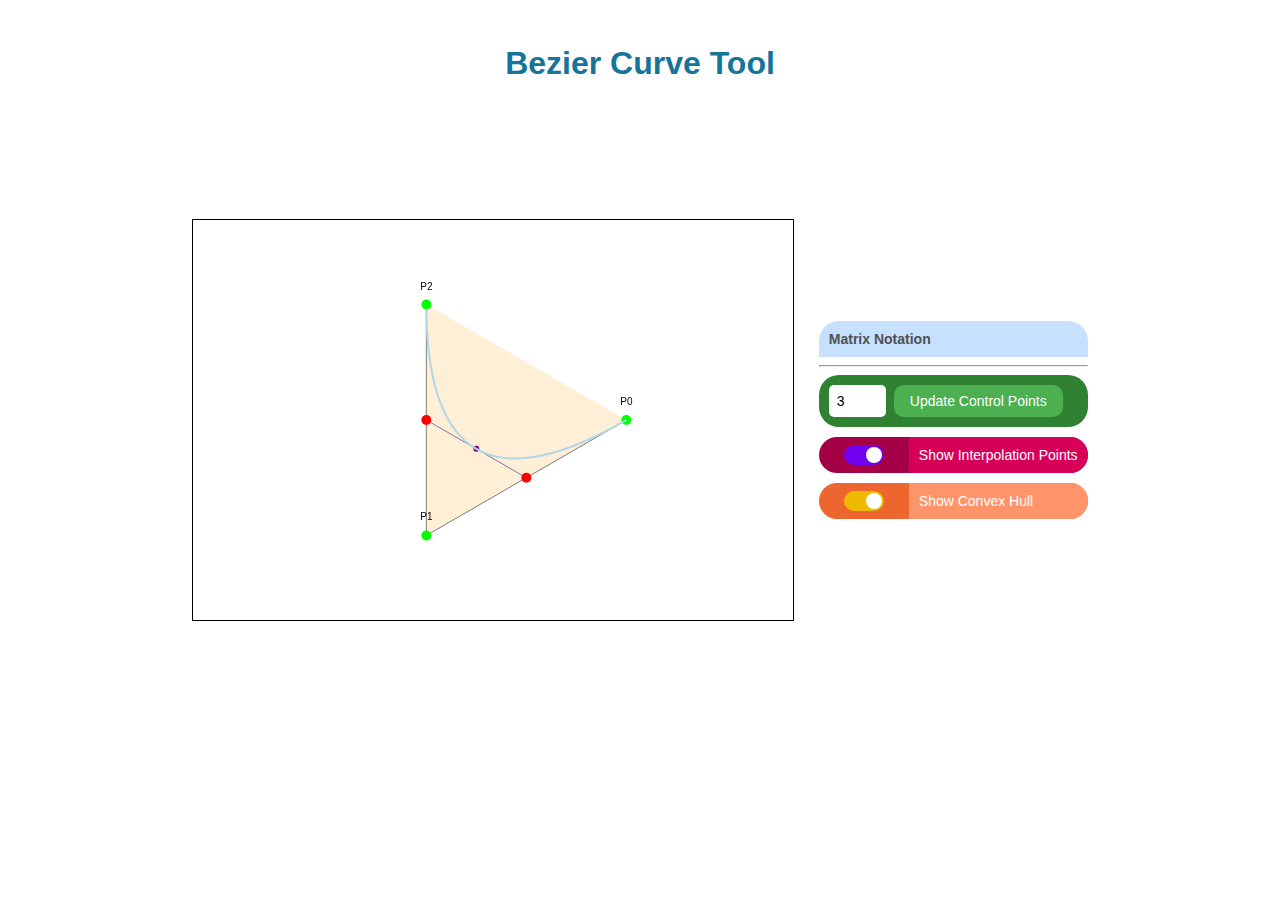
==== commit 7234ad5b: "control points labelled and interpolation points move" ====
--- a/index.html
+++ b/index.html
@@ -11,11 +11,9 @@
   <div id = "content">
     <canvas id="bezierCanvas" width="600" height="400"></canvas>
     <div id="controlBox">
-      <div id = "matrix_notation">
+      <div id="matrix_notation">
         <h3>Matrix Notation</h3>
-        <div id = "matrix_content">
-          <div class = "matrix"></div>
-        </div>
+        <div id="matrix_content"></div>
       </div>
       <hr>
       <div id="controlPointsContainer" class="container">
--- a/style.css
+++ b/style.css
@@ -176,7 +176,7 @@
   }
   
   #toggleConvex:not(:checked) + .toggle-slider {
-    background-color: #a82700;
+    background-color: #d63200;
   }
   
   #toggleConvex:not(:checked) + .toggle-slider:before {
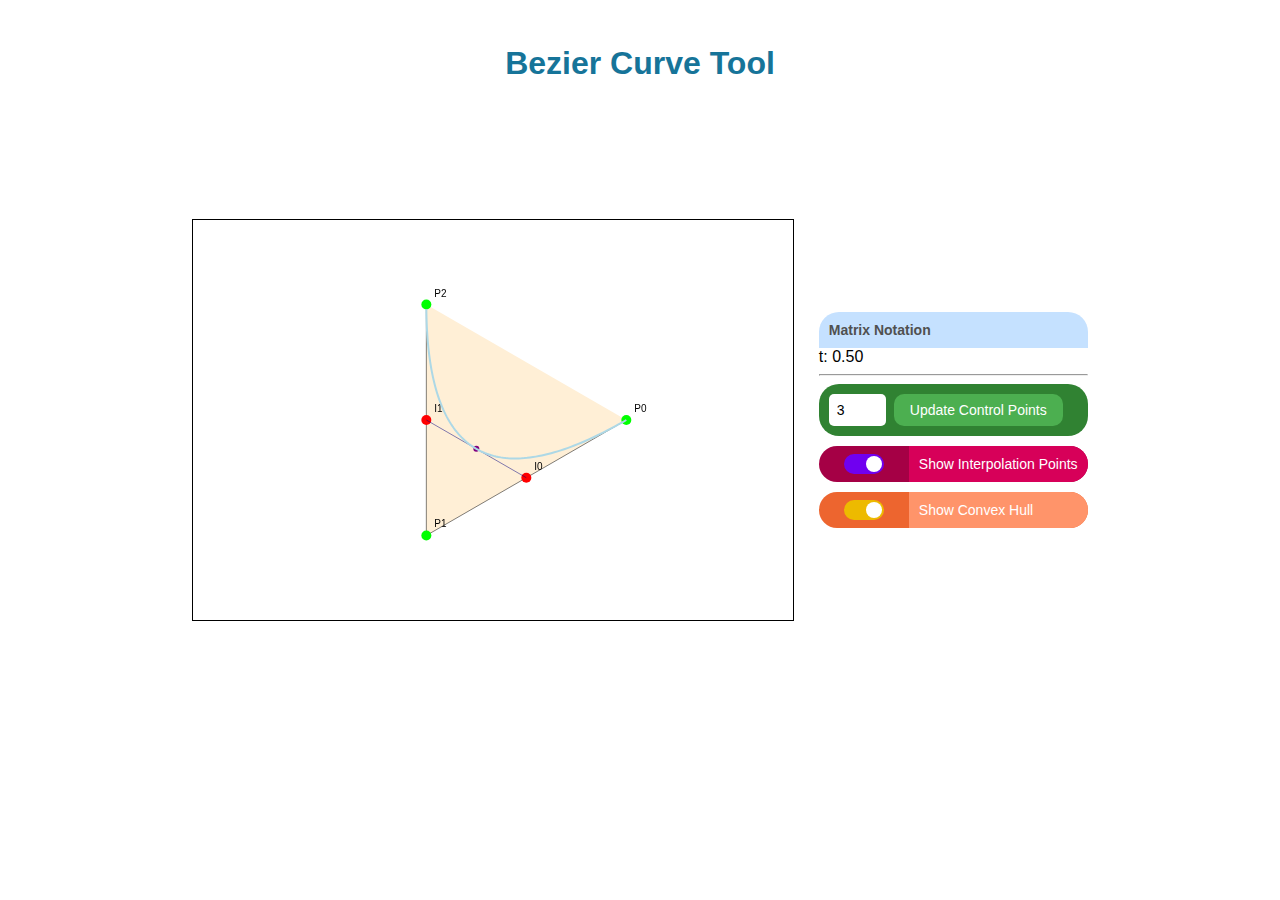
==== commit 3cb8ede5: "interpolation point move (t updated)" ====
--- a/index.html
+++ b/index.html
@@ -14,6 +14,7 @@
       <div id="matrix_notation">
         <h3>Matrix Notation</h3>
         <div id="matrix_content"></div>
+        <div id="tValue">t: 0.50</div>
       </div>
       <hr>
       <div id="controlPointsContainer" class="container">
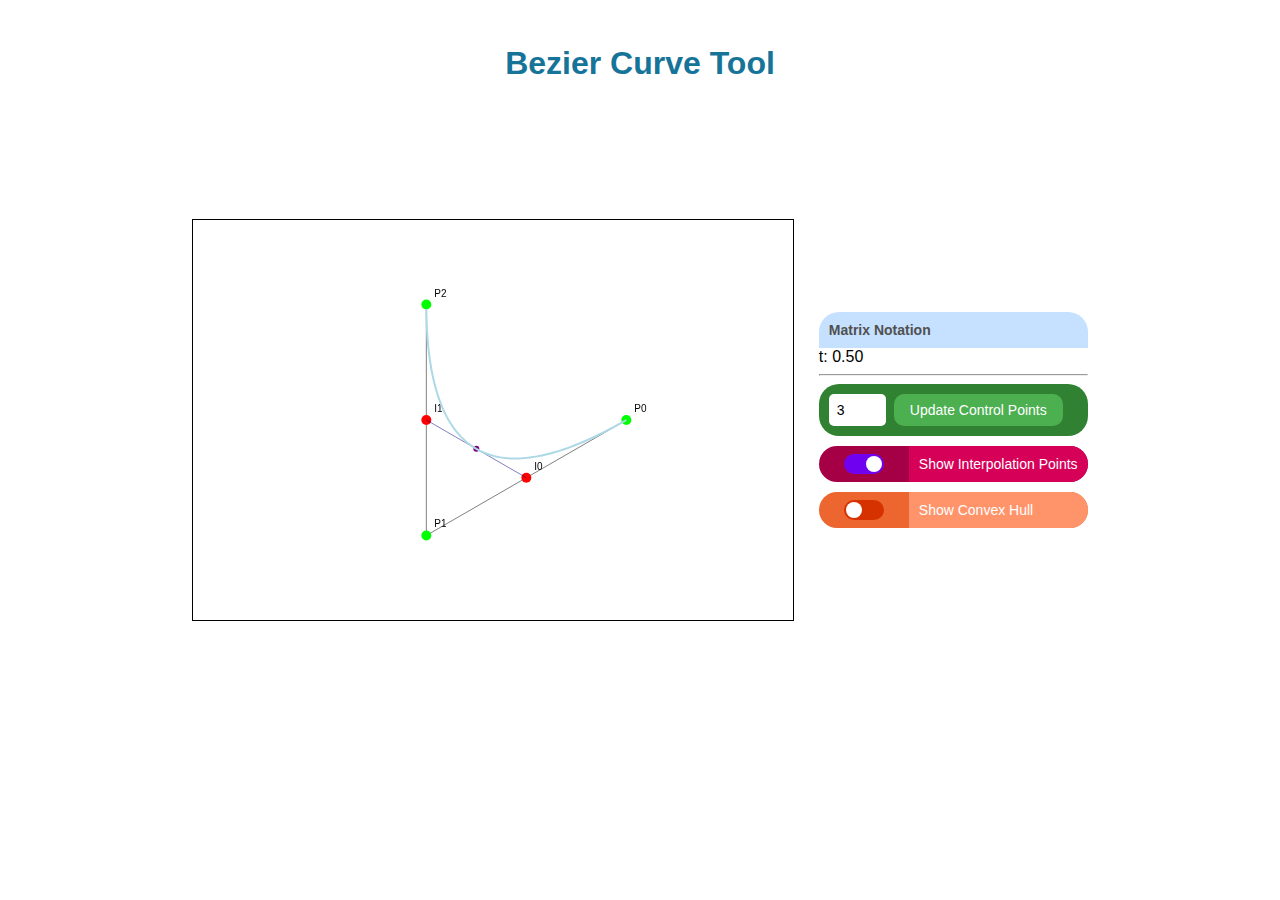
==== commit 85684208: "kinda of working. need to fix recursive midpoint tangent vectors" ====
--- a/index.html
+++ b/index.html
@@ -28,7 +28,7 @@
         <span>Show Interpolation Points</span>
       </div>
       <div id = "convexContainer" class="toggleContainer container">
-        <input type="checkbox" id="toggleConvex" checked>
+        <input type="checkbox" id="toggleConvex">
         <label class="toggle-slider" for="toggleConvex"></label>
         <span>Show Convex Hull</span>
       </div>
